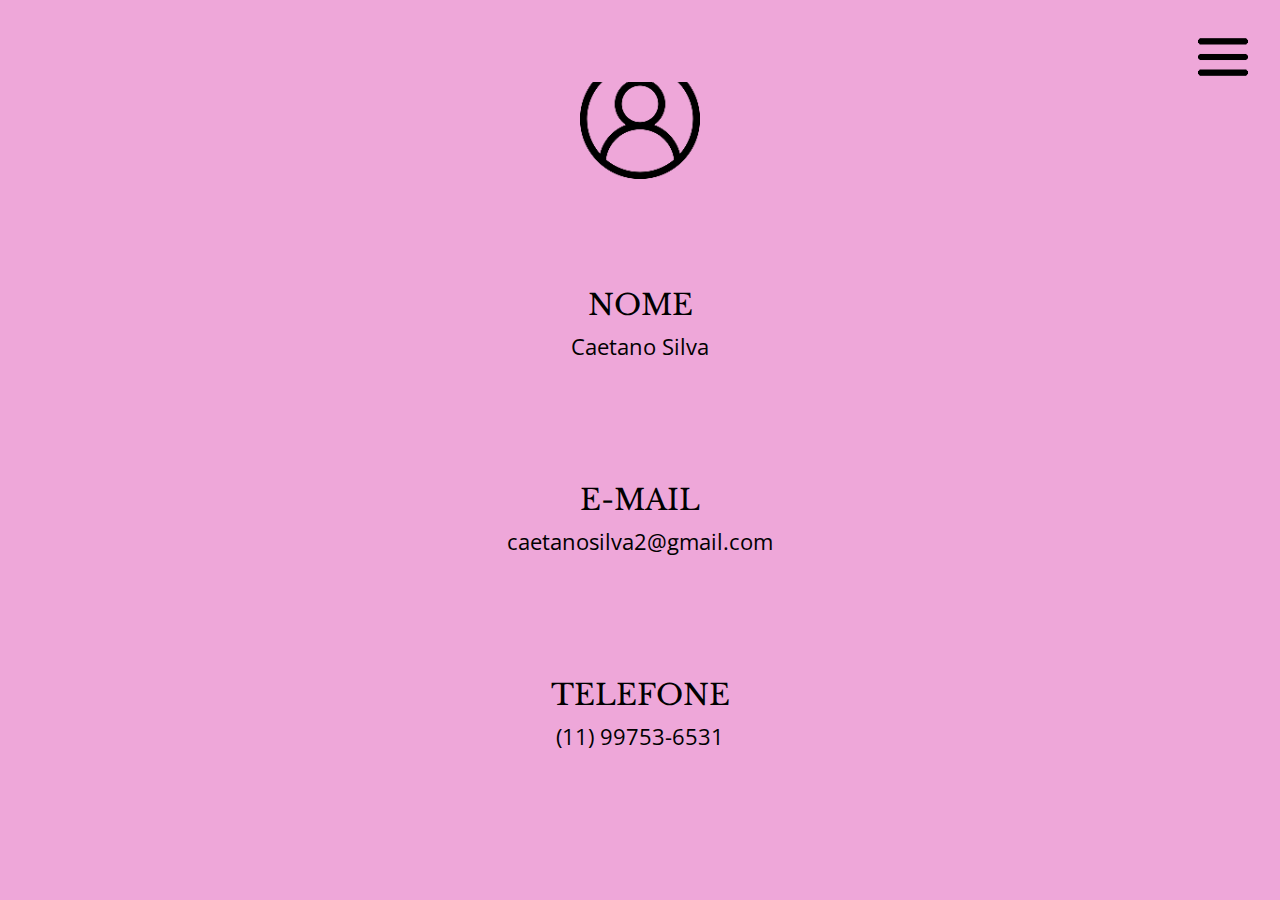
==== login.html @ 43125b58 "first commit" ====
<!DOCTYPE html>
<html lang="en">
<head>
    <meta charset="UTF-8">
    <meta http-equiv="X-UA-Compatible" content="IE=edge">
    <meta name="viewport" content="width=device-width, initial-scale=1.0">
    <title>Document</title>
    <link rel="stylesheet" href="css/reset.css">
    <link rel="stylesheet" href="css/style.css">
    <link rel="preconnect" href="https://fonts.googleapis.com">
    <link rel="preconnect" href="https://fonts.gstatic.com" crossorigin>
    <link href="https://fonts.googleapis.com/css2?family=Libre+Baskerville&display=swap" rel="stylesheet">

</head>

<body class="fundologin">
    
    <header>
        <a class="menulogin1" href="index.html"><img src="img/menu.png" alt="Menu"></a>
    </header>
    
    
    <main class="mainlogin">
        <ul>
            <li class="fotologin">
                <img src="img/login.png" alt="foto login">
            </li>
            <li class="titulolog">
                <h2>NOME</h2>
            </li>
            <li class="info">
                <h3 class="fontlogin">Caetano Silva</h3>
            </li>
            <li class="titulolog">
                <h2>E-MAIL</h2>
            </li>
            <li class="info">
                <h3 class="fontlogin" >caetanosilva2@gmail.com</h3>
            </li>
            <li class="titulolog">
                <h2>TELEFONE</h2>
            </li>
            <li class="info">
                <h3 class="fontlogin" >(11) 99753-6531</h3>
            </li>
            <li class="titulolog">
                <a href="#">editar perfil</a>
            </li>
        </ul>   
    </main>
</body>
</html>
---- css/style.css ----
@import url('https://fonts.googleapis.com/css2?family=Libre+Baskerville&family=Open+Sans&display=swap');

*{
    font-family: 'Libre Baskerville', serif;
}



.buscar{
    padding-right: 2rem;
}

.login{
    padding-left: 2rem;
}

.happindex{
    font-size: 2.4rem;
    padding: 2rem;
    font-family: 'Libre Baskerville', serif;
}



h2{
    font-size: 1.8rem;
    font-family: 'Libre Baskerville', serif;
}

h3{
    font-size: 1.4rem;
    font-family: 'Libre Baskerville', serif;
    padding-bottom: 1rem;
}

h4{
    font-size: 1.2rem;

}

/* Primeira Tela */

.logotarefa{
    margin: auto;
    display: block;
    padding: 2rem;
}

.conjunto{
    display:flex;
    flex-direction: column;
    justify-content: center;
    align-items: center;
    padding: 2rem;
}

.datas,.amanha,.breve{
    display:flex;
    flex-direction: column;
    justify-content: center;
    align-items: center;
    padding: 2rem;
    position: relative;
    font-family: 'Libre Baskerville', serif;
    font-size: 1.8rem;
    
}

.datas{
    border-top: 0.05rem solid #A695A1;;
    font-size: 1.6rem;
}

.tarefa{
    display:flex;
    flex-direction: row;
    justify-content: center;
    align-items: center;
    padding: 2rem;
    
}

.borda{
    display: flex; 
    justify-content: center; 
    align-items: center;
    text-decoration: none;
    border: 0.05rem solid black;
    height: 6rem;
    width: 28rem;
    border-radius: 1rem;
    font-family: 'Open Sans', sans-serif;
    font-size: 1.3rem;
    
}




.hifen{
    margin-right: 2rem;
}

.logos{
    display:flex;
    flex-direction: row;
    padding: 2rem;
    justify-content: space-between;
    align-items: center;
    position: relative;
    
}

.logo1,.logo2,.add,.logo3,.logo4{
    display:flex;
    flex-direction: row;
    padding: 2rem;
    align-items: center;
    justify-content: center;
    
}

body{
    display: flex;
    flex-direction: column;
    height: 100vh;
    margin: 0;
}

.headerindex{
    display: flex;
    flex-direction: row;
    justify-content: space-between;
    align-items: center;
    background-color: #A34186;
    position: fixed;
    top: 0;
    width: 100%;
    padding: 1rem;
    text-align: center;
    z-index: 10;
}


footer{
    display: flex;
    flex-direction: row;
    justify-content: center;
    align-items: center;
    background-color: #A695A1;
    border-top: 0.05rem solid #A695A1; 
    border-top-left-radius: 1.2rem;
    border-top-right-radius: 1.2rem;
    position: fixed;
    bottom: 0px;
    overflow: hidden;
    width: 100%;
    height: 10%;
    font-family: 'Libre Baskerville', serif;
}

main{

    flex-grow: 1;
    padding-top: 8rem;
    overflow-y: auto;
    margin-bottom: 78.5px ;

}






.headernovatarefa{
    display: flex;
    flex-direction: row;
    justify-content: space-between;
    align-items: center;
    position: relative;
    padding: 2rem;
    background-color: #A34186;
}

.happnovatarefa{
    font-size: 2.4rem;
    padding: 2rem;
    position: absolute;
    left: 50%;
    margin-left: -3.77rem;
    margin-top: 2rem;
    margin-bottom: 2rem;
    font-family: 'Libre Baskerville', serif;
    
}

.seta{
    padding-left: 2rem;
}

.textonovatarefa{
    display: flex;
    justify-content: center;
    align-items: center;
    position: relative;
    padding-top: 2rem;
}

.mainnovatarefa{
    display: flex;
    flex-direction: column;
    justify-content: left;
    position: relative;
    padding-top: 2rem;
    padding-left: 2rem;
    padding-right: 2rem;
}

.salvar{
    display: flex;
    justify-content: center;
    align-items: center;
    position: relative;
    padding-top: 2rem;
    padding-bottom: 2rem;
    border: 0.05rem solid black;
    margin-left: 25rem;
    margin-right: 25rem;
    margin-top: 2rem;
}

.corbox{
    display:flex;
    flex-direction: row;
    padding-top: 0.4rem;
}

.corbox1{
    display: flex;
    flex-direction: row;
}

.corbox2{
    display: flex;
    flex-direction: row;
}

.cores{
    display: flex;
    flex-direction: column;
    padding-bottom: 4rem;
    padding-top: 4rem;
}

.areas{
    display: flex;
    flex-direction: row;
    padding-top: 0.4rem;
}

.area{
    display: flex;
    flex-direction: column;
    justify-content: center;
    align-items: center;
    padding-top: 0.4rem;
}

.areabox{
    display: flex;
    flex-direction: row;
    padding-bottom: 4rem;
}

.prazobox{
    display: flex;
    flex-direction: row;
    padding-top: 0.6rem;
    padding-bottom: 6rem;
}

.fundo{
    display: flex;
    justify-content: center;
    align-items: center;
    position: relative;
    padding: 2rem;
    border: 0.05rem solid black;
    border-radius: 1rem;
    margin-left: 7rem;
    margin-right: 7rem;
    flex-direction: column;
    margin-bottom: 14rem;
}

.rotinacoluna{
    display: flex;
    justify-content: center;
    align-items: center;
    position: relative;
    flex-direction: column;
    padding: 4rem;
    
}

.texto1, .texto2, .texto3, .texto4{
    padding: 2rem;
    
}

.fundologin{
    background-color: #EEA7D9;
}

.mainlogin{
    display: flex;
    justify-content: center;
    align-items: center;
    position: relative;
    flex-direction: column;
    padding: 9rem;    
}



.titulolog{
    padding-top: 7rem;
    padding-bottom: 1rem;
    display: flex;
    justify-content: center;
    align-items: center;
    position: relative;   
}

.fotologin{
    display: flex;
    justify-content: center;
    align-items: center;
    position: relative; 
    padding-top: 4rem;  
}

.info{
    display: flex;
    justify-content: center;
    align-items: center;
    position: relative;   
}

.menulogin1{
    display: flex;
    justify-content: right;
    padding-right: 2rem;
    padding-top: 2rem;
}


.centrometas{
    display: flex;
    justify-content:space-between;
    align-items: center;
    position: relative;
    flex-direction: column;
}

.progresso{
    display: flex;
    flex-direction: column;
    position: relative;
    padding-top: 2rem;
    padding-left: 2rem;
    padding-right: 2rem;
    padding-bottom: 2rem;
}

.planejamento{
    display: flex;
    flex-direction: row;
    justify-content: left;
    position: relative;
    padding-top: 2rem;
    padding-left: 2rem;
    padding-right: 2rem;
    font-size: 1.1rem;
}

.bordaplanejamento{
    display: flex; 
    justify-content: left; 
    align-items: center;
    text-decoration: none;
    border: 0.05rem solid black;
    height: 3rem;
    width: 15rem;
    border-radius: 1rem;
    padding-left: 1rem;
    font-family: 'Open Sans', sans-serif

}

.hifen{
    padding-top: 1rem;
}

.concluidos{
    background-color: #A695A1;
    border: 6rem;
    border-radius: 1rem;
    display: flex; 
    justify-content: center; 
    align-items: center;
    flex-direction: row;
    width: 40rem;
    height: 15rem;
}

.concluidos1, .concluidos2{
    display: flex; 
    justify-content: space-between; 
    align-items: center;
    flex-direction: column;
    padding: 2rem;
    font-size: 260%;
}

.mainjourney{
    display: flex;
    justify-content: center;
    align-items: center;
    position: relative;
    flex-direction: column;
    padding: 2rem;
}

.jornada, .recentes{
    padding: 2rem;
}

.grafico,.dia,.plot{
    padding: 2rem;
}

.plot{
    margin-top: 2rem;
    background-color: #A695A1;
    margin-bottom: 16rem;
}

.comentario{
    display: flex;
    justify-content: center;
    align-items: center;
    position: relative;
    flex-direction: column;
    padding: 2rem;
}




.item1{
    width: 10%;
    height: 10%;
    padding-top: 5rem;
    padding-bottom: 5rem;
}
.item2{
    font-size: 2rem;
    padding-bottom: 2rem;
}

.item3{
    background-color: #EEA7D9;
    border: 0.1rem;
    border-radius: 1rem;
    width: 24rem;
    height: 14rem;
    display: flex;
    justify-content: center;
    align-items: center;
    position: relative;
    font-size: 1.4rem;
}

.fundoadd{
    background-color: #EEA7D9;
}

.mainaddmeta{
    display: flex; 
    justify-content: center; 
    align-items: center;
    flex-direction: column;
}

.tituloaddp, .textaddp, .buttonaddp{
    padding: 2rem;
}

.tituloaddp{
    margin-bottom: 5rem;
}

.textaddp{
    margin-bottom: 6rem;
    width: 40rem;
    height: 3rem;
}

.textaddp, .buttonaddp{
    border: 0.05rem solid black;
    border-radius: 0.5rem;
    
}

.buttonaddp{
    background-color: #A695A1;
}

.selecao{
    background-color: #EEA7D9;
    opacity: 80%;
    border-radius: 0.3rem;
    
}

.textinho{
    font-family: 'Open Sans', sans-serif;
    font-size: 1.2rem;
}

.fontlogin{
    font-family: 'Open Sans', sans-serif;
}

a{
    text-decoration: none;
    color: inherit;
    
}

.headeraddplanejamento{
    display: flex;
    flex-direction: row;
    justify-content: space-between;
    align-items: center;
    position: relative;
    padding: 2rem;
    background-color: #EEA7D9;
}

.areameta{
    justify-content: flex-start;
}
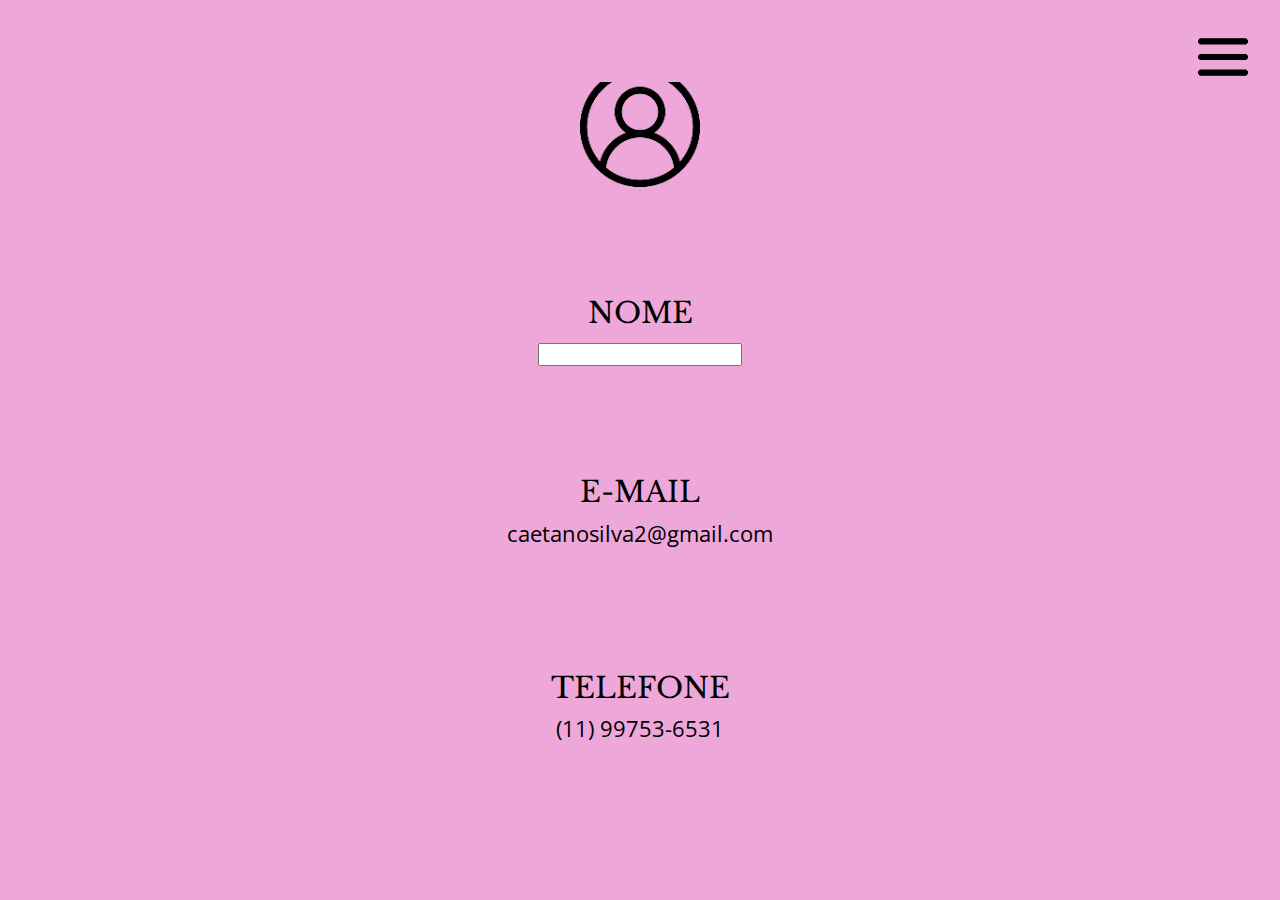
==== commit 43026761: "login" ====
--- a/login.html
+++ b/login.html
@@ -29,7 +29,7 @@
                 <h2>NOME</h2>
             </li>
             <li class="info">
-                <h3 class="fontlogin">Caetano Silva</h3>
+                <input id = "nomelog" type = "text">
             </li>
             <li class="titulolog">
                 <h2>E-MAIL</h2>
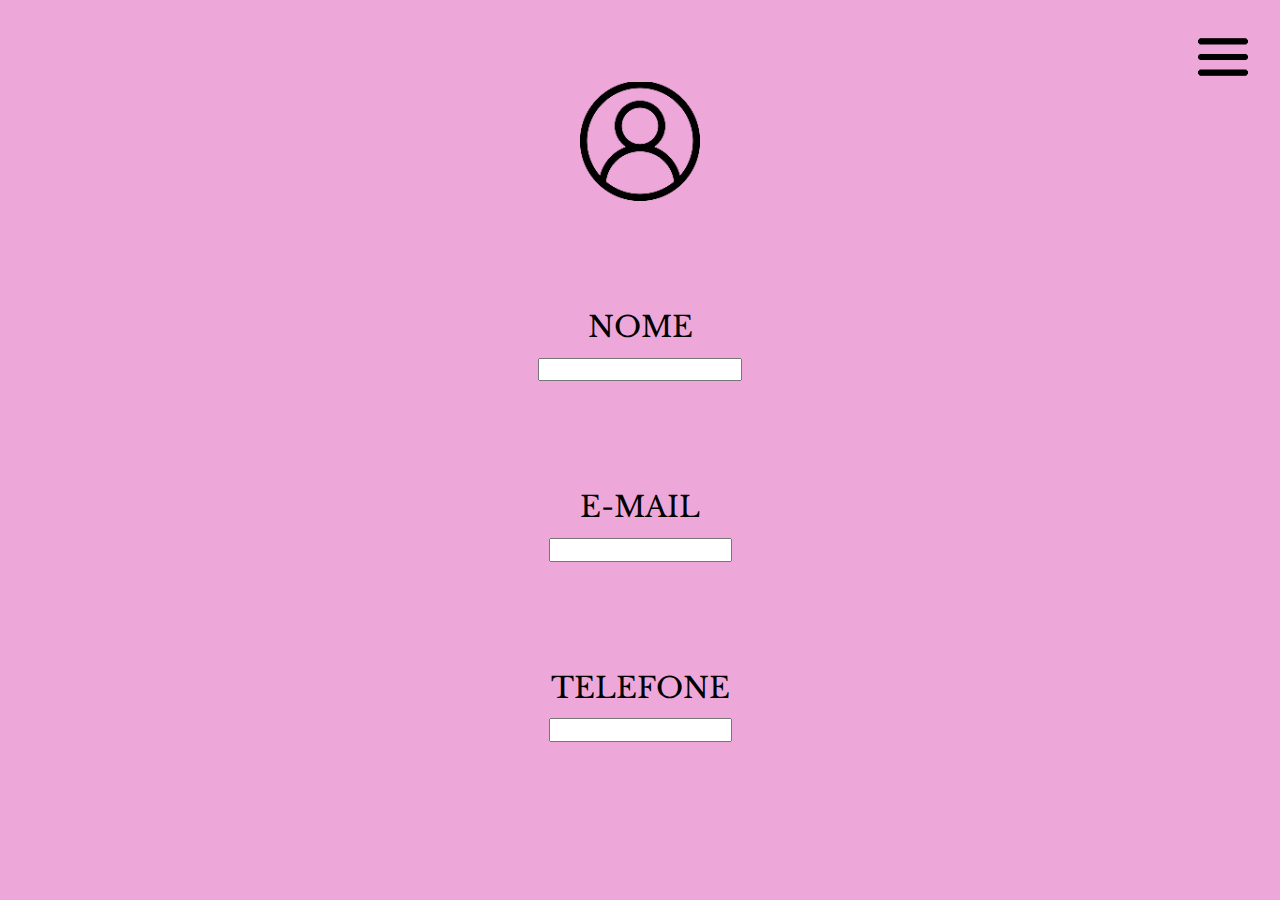
==== commit ff2159e8: "login2" ====
--- a/login.html
+++ b/login.html
@@ -35,13 +35,13 @@
                 <h2>E-MAIL</h2>
             </li>
             <li class="info">
-                <h3 class="fontlogin" >caetanosilva2@gmail.com</h3>
+                <input class="fontlogin" id = "emaillog" type = "text">
             </li>
             <li class="titulolog">
                 <h2>TELEFONE</h2>
             </li>
             <li class="info">
-                <h3 class="fontlogin" >(11) 99753-6531</h3>
+                <input class="fontlogin" id = "numlog" type = "text">
             </li>
             <li class="titulolog">
                 <a href="#">editar perfil</a>
